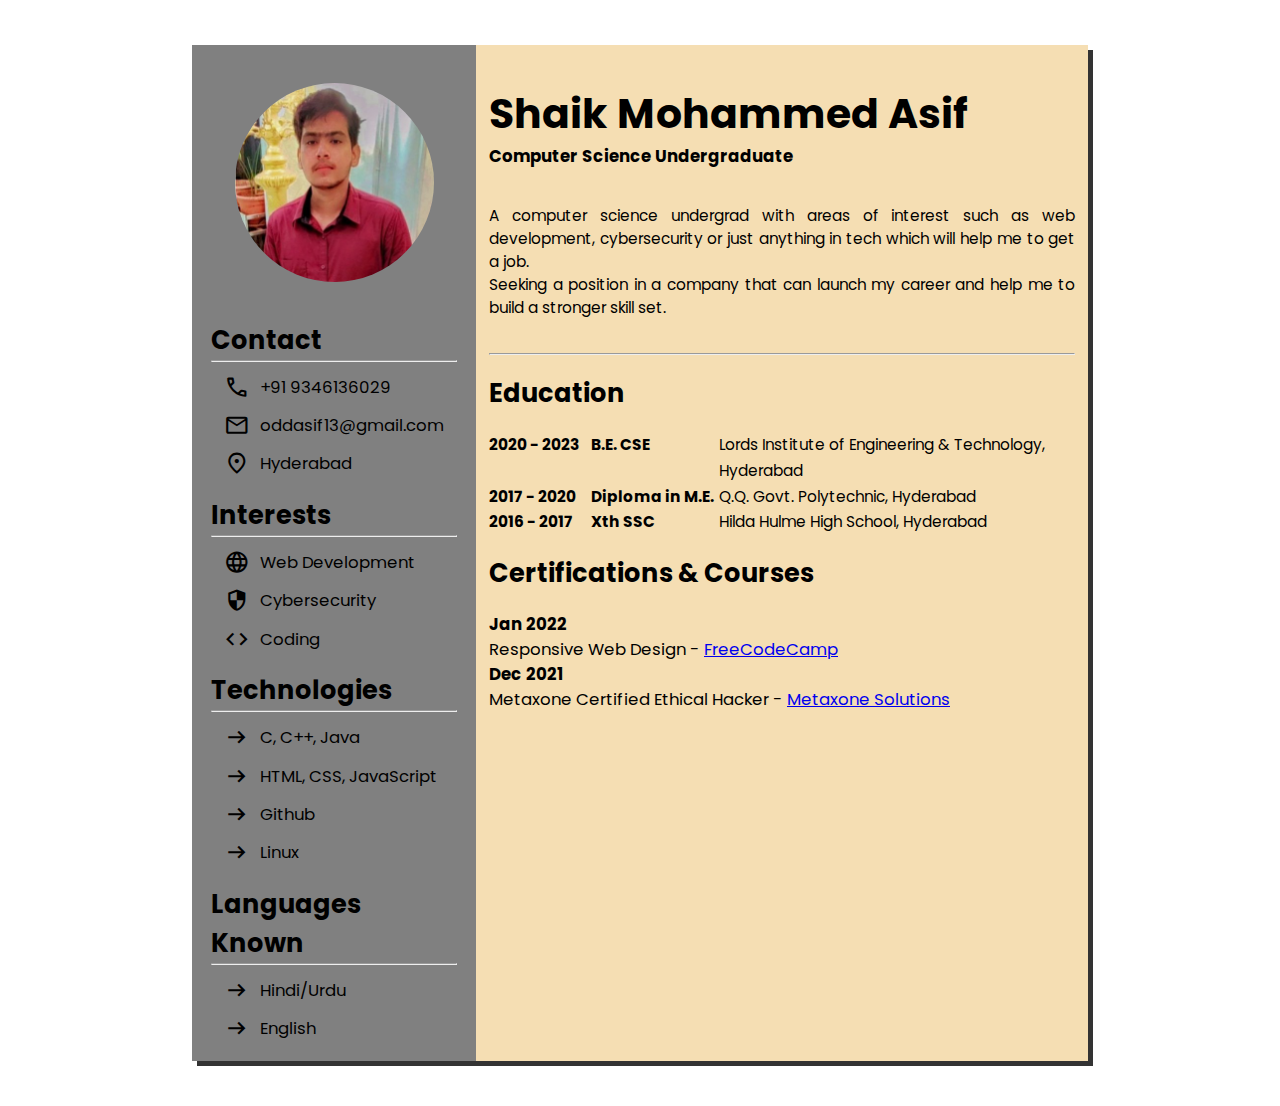
==== resume/resume.html @ 69f9906f "first commit of resume project" ====
<!DOCTYPE html>
<html lang="en">
<head>
    <meta charset="UTF-8">
    <meta http-equiv="X-UA-Compatible" content="IE=edge">
    <meta name="viewport" content="width=device-width, initial-scale=1.0">
    <link rel="stylesheet" href="https://fonts.googleapis.com/css2?family=Material+Symbols+Outlined:opsz,wght,FILL,GRAD@48,400,0,0" />
    <link rel="stylesheet" href="/resume/resume.css">
    <link rel="shortcut icon" href="/resume/doc-icon.svg" type="image/x-icon">
    <title>Resume</title>
</head>

<body> 
    <div id="main">

        <div id="lhs">
            <img src="/resume/profile-pic.jpg" alt="profile-pic">
            <div class="lhs-items">
                <h2>Contact</h2> <hr>
                <ul>
                    <li><span class="material-symbols-outlined icons">call</span><a href="tel:+919346136029">+91 9346136029</a></li>
                    <li><span class="material-symbols-outlined icons">mail</span><a href="mailto:oddasif13@gmail.com">oddasif13@gmail.com</a></li>
                    <li><span class="material-symbols-outlined icons">location_on</span><a href="https://en.wikipedia.org/wiki/Hyderabad">Hyderabad</a></li>
                </ul>
            </div>
            
            <div class="lhs-items">
                <h2>Interests</h2> <hr>
                <ul>
                    <li><span class="material-symbols-outlined icons">language</span>Web Development</li>
                    <li><span class="material-symbols-outlined icons">security</span>Cybersecurity</li>
                    <li><span class="material-symbols-outlined icons">code</span>Coding</li>
                </ul>
            </div>

            <div class=lhs-items>
                <h2>Technologies</h2> <hr>
                <ul>
                    <li><span class="material-symbols-outlined icons">arrow_right_alt</span>C, C++, Java</li>
                    <li><span class="material-symbols-outlined icons">arrow_right_alt</span>HTML, CSS, JavaScript</li>
                    <li><span class="material-symbols-outlined icons">arrow_right_alt</span>Github</li>
                    <li><span class="material-symbols-outlined icons">arrow_right_alt</span>Linux</li>
                </ul>
            </div>

            <div class=lhs-items>
                <h2>Languages Known</h2> <hr>
                <ul>
                    <li><span class="material-symbols-outlined icons">arrow_right_alt</span>Hindi/Urdu</li>
                    <li><span class="material-symbols-outlined icons">arrow_right_alt</span>English</li>
                </ul>
            </div>
        <!-- end of lhs -->
        </div>


        <div id="rhs">
            <div class="rhs-items">
                <h1>Shaik Mohammed Asif</h1>
                <h4>Computer Science Undergraduate</h4>
                <p id="about">A computer science undergrad with areas of interest such as web development, cybersecurity or just anything in tech which will help me to get a job. <br> Seeking a position in a company that can launch my career and help me to build a stronger skill set.</p>
                <hr>
            </div>

            <div class="edu">
                <h2>Education</h2>
                <div id="edu-grid">
                    <p><strong>2020 - 2023</strong></p>
                    <p><strong>B.E. CSE</strong></p>
                    <p>Lords Institute of Engineering & Technology, Hyderabad</p>

                    <p><strong>2017 - 2020</strong></p>
                    <p><strong>Diploma in M.E.</strong></p>
                    <p>Q.Q. Govt. Polytechnic, Hyderabad</p>

                    <p><strong>2016 - 2017</strong></p>
                    <p><strong>Xth SSC</strong></p>
                    <p>Hilda Hulme High School, Hyderabad</p>
                <!-- end of edu-grid -->
                </div>
            <!-- end of edu div -->
            </div>

            <div id="certifications">
                <h2>Certifications & Courses</h2>
                <div id="cert-grid">
                    <p><strong>Jan 2022</strong></p>
                    <p>Responsive Web Design - <a href="https://freecodecamp.org/certification/oddasif/responsive-web-design">FreeCodeCamp</a></p>

                    <p><strong>Dec 2021</strong></p>
                    <p>Metaxone Certified Ethical Hacker - <a href="https://drive.google.com/file/d/14EJPa4OVTNX2usjOcJm6EkCT4I2DiXLT/view?usp=drivesdk">Metaxone Solutions</a></p>
                </div>

            </div>
        </div>

    <!-- end of main     -->
    </div>
</body>
</html>
---- resume/resume.css ----
@import url('https://fonts.googleapis.com/css2?family=Poppins:wght@300&display=swap');


* {
    font-family: 'Poppins', sans-serif;
    margin: 0;
    padding: 0;
}

/* main container holding all the content */
#main {
    width: 70vw;
    height: 100%;
    margin: 5vh auto;
    background-color: wheat;
    box-shadow: 5px 5px rgba(0, 0, 0, 0.8);
    display: flex;
}



/* side-bar css properties */
#lhs {
    width: 30vw;
    height: inherit;
    background-color: gray;
}

#lhs img {
    width: 70%;
    display: block;
    margin: 3vw auto;
    border-radius: 50%;
}

#lhs img:hover {
    cursor: pointer;
    transform: scale(1.1, 1.1);
    border:1px solid white;
}

#lhs a {
    color: black;
    text-decoration: none;
}

#lhs a:hover {
    font-weight: bolder;
}

.lhs-items {
    margin: 1.5vw;
}

#lhs h2{
    font-size: 2vw;
}

.icons {
   font-size: 2vw;
    margin: 0 0.8vw 0 0;
}

.lhs-items li {
    list-style-type: none;
    display: flex;
    justify-content: flex-start;
    margin: 1vw;
    font-size: 1.3vw;
}



/* rhs css properties */
#rhs {
    width: auto;
    height: inherit;
    padding: 1vw 1vw 0 1vw;
    font-size: 1.3vw;
}

h1 {
    font-size: 3.2vw;
    padding-top: 2vw;
}

#about {
    font-size: 1.2vw;
    margin: 2.68vw 0;
    text-align: justify;
}

#rhs h2 {
    font-size: 2vw;
    padding: 1.5vw 0;
}

#edu-grid {
    display: grid;
    grid-template-columns: 8vw 10vw auto;
}

.edu p {
    font-size: 1.2vw;
    line-height: 2vw;
}
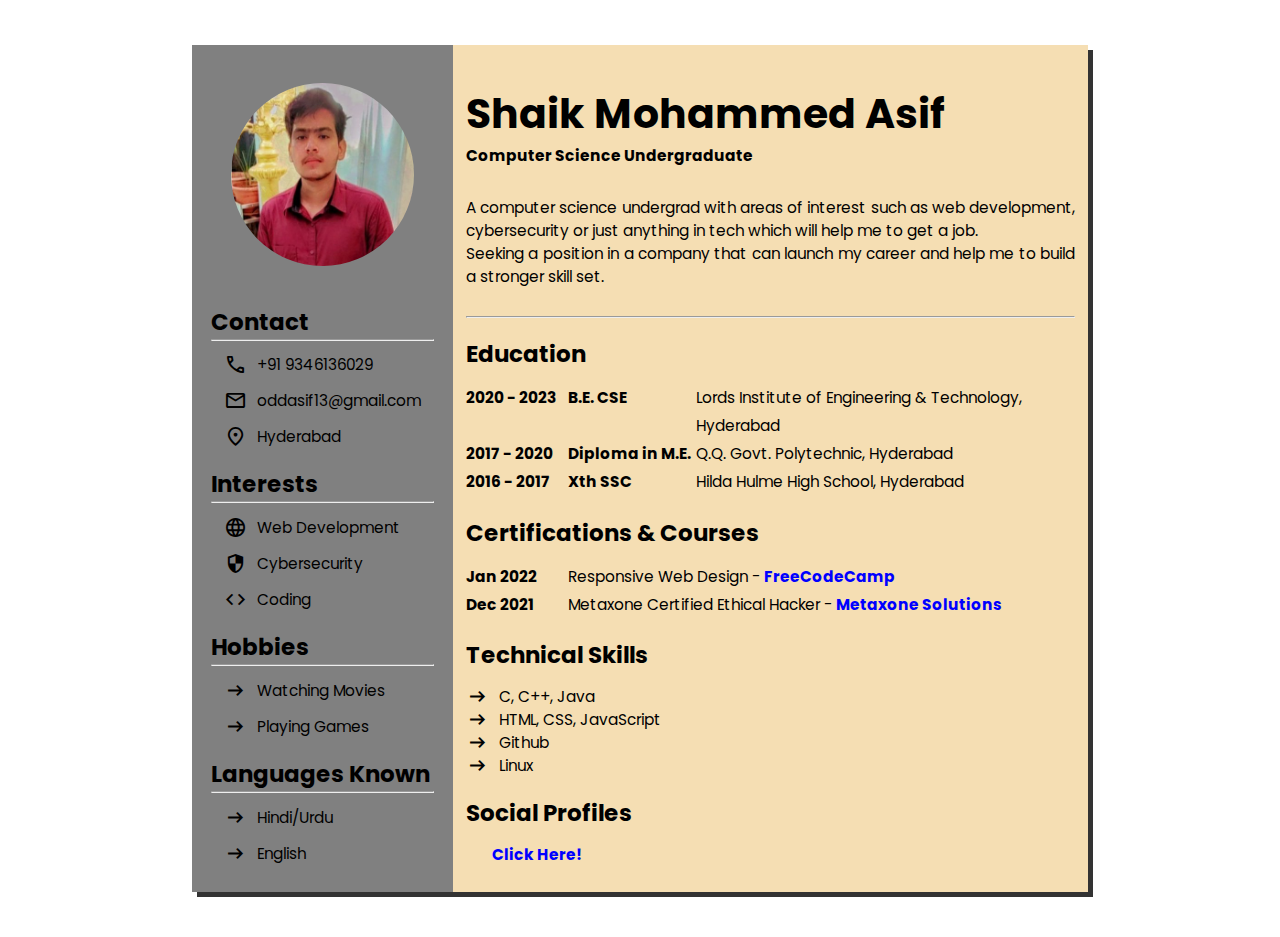
==== commit 849fc80c: "final commit maybe :(" ====
--- a/resume/resume.html
+++ b/resume/resume.html
@@ -33,17 +33,15 @@
                 </ul>
             </div>
 
-            <div class=lhs-items>
-                <h2>Technologies</h2> <hr>
+            <div class="lhs-items">
+                <h2>Hobbies</h2> <hr>
                 <ul>
-                    <li><span class="material-symbols-outlined icons">arrow_right_alt</span>C, C++, Java</li>
-                    <li><span class="material-symbols-outlined icons">arrow_right_alt</span>HTML, CSS, JavaScript</li>
-                    <li><span class="material-symbols-outlined icons">arrow_right_alt</span>Github</li>
-                    <li><span class="material-symbols-outlined icons">arrow_right_alt</span>Linux</li>
+                    <li><span class="material-symbols-outlined icons">arrow_right_alt</span>Watching Movies</li>
+                    <li><span class="material-symbols-outlined icons">arrow_right_alt</span>Playing Games</li>
                 </ul>
             </div>
 
-            <div class=lhs-items>
+            <div class="lhs-items">
                 <h2>Languages Known</h2> <hr>
                 <ul>
                     <li><span class="material-symbols-outlined icons">arrow_right_alt</span>Hindi/Urdu</li>
@@ -55,14 +53,14 @@
 
 
         <div id="rhs">
-            <div class="rhs-items">
+            <div class="intro">
                 <h1>Shaik Mohammed Asif</h1>
                 <h4>Computer Science Undergraduate</h4>
                 <p id="about">A computer science undergrad with areas of interest such as web development, cybersecurity or just anything in tech which will help me to get a job. <br> Seeking a position in a company that can launch my career and help me to build a stronger skill set.</p>
                 <hr>
             </div>
 
-            <div class="edu">
+            <div id="edu">
                 <h2>Education</h2>
                 <div id="edu-grid">
                     <p><strong>2020 - 2023</strong></p>
@@ -80,7 +78,7 @@
                 </div>
             <!-- end of edu div -->
             </div>
-
+            
             <div id="certifications">
                 <h2>Certifications & Courses</h2>
                 <div id="cert-grid">
@@ -92,9 +90,28 @@
                 </div>
 
             </div>
+
+            <div id="tech-skills">
+                <h2>Technical Skills</h2>
+                <ul>
+                    <li><span class="material-symbols-outlined icons">arrow_right_alt</span>C, C++, Java</li>
+                    <li><span class="material-symbols-outlined icons">arrow_right_alt</span>HTML, CSS, JavaScript</li>
+                    <li><span class="material-symbols-outlined icons">arrow_right_alt</span>Github</li>
+                    <li><span class="material-symbols-outlined icons">arrow_right_alt</span>Linux</li>
+                </ul>
+            </div>
+
+            <div id="social-profiles">
+                <h2>Social Profiles</h2>
+                <ul>
+                    <li><a href="https://linktr.ee/oddasif">Click Here!</a></li>
+                </ul>
+            </div>
+
+        <!-- end of rhs -->
         </div>
 
-    <!-- end of main     -->
+    <!-- end of main -->
     </div>
 </body>
 </html>--- a/resume/resume.css
+++ b/resume/resume.css
@@ -22,7 +22,7 @@
 /* side-bar css properties */
 #lhs {
     width: 30vw;
-    height: inherit;
+    height: auto;
     background-color: gray;
 }
 
@@ -53,11 +53,11 @@
 }
 
 #lhs h2{
-    font-size: 2vw;
+    font-size: 1.8vw;
 }
 
 .icons {
-   font-size: 2vw;
+    font-size: 1.8vw;
     margin: 0 0.8vw 0 0;
 }
 
@@ -66,7 +66,7 @@
     display: flex;
     justify-content: flex-start;
     margin: 1vw;
-    font-size: 1.3vw;
+    font-size: 1.2vw;
 }
 
 
@@ -76,7 +76,7 @@
     width: auto;
     height: inherit;
     padding: 1vw 1vw 0 1vw;
-    font-size: 1.3vw;
+    font-size: 1.2vw;
 }
 
 h1 {
@@ -85,14 +85,13 @@
 }
 
 #about {
-    font-size: 1.2vw;
-    margin: 2.68vw 0;
+    margin: 2.21vw 0;
     text-align: justify;
 }
 
 #rhs h2 {
-    font-size: 2vw;
-    padding: 1.5vw 0;
+    font-size: 1.8vw;
+    padding: 1.5vw 0 1vw 0;
 }
 
 #edu-grid {
@@ -100,8 +99,35 @@
     grid-template-columns: 8vw 10vw auto;
 }
 
-.edu p {
-    font-size: 1.2vw;
-    line-height: 2vw;
+#edu p {
+    line-height: 2.2vw;
 }
 
+#cert-grid{
+    display: grid;
+    grid-template-columns: 8vw auto;
+    line-height: 2.2vw;
+}
+
+#tech-skills li {
+    list-style-type: none;
+    display: flex;
+    justify-content: flex-start;
+}
+
+#social-profiles li {
+    list-style-type: none;
+        /* display: block;
+        text-align: left; */
+        padding: 0 0 2vw 2vw;
+}
+
+#rhs a {
+    text-decoration: none;
+    font-weight: bold;
+    color: blue;
+}
+
+#rhs a:hover {
+    color: white;  
+}